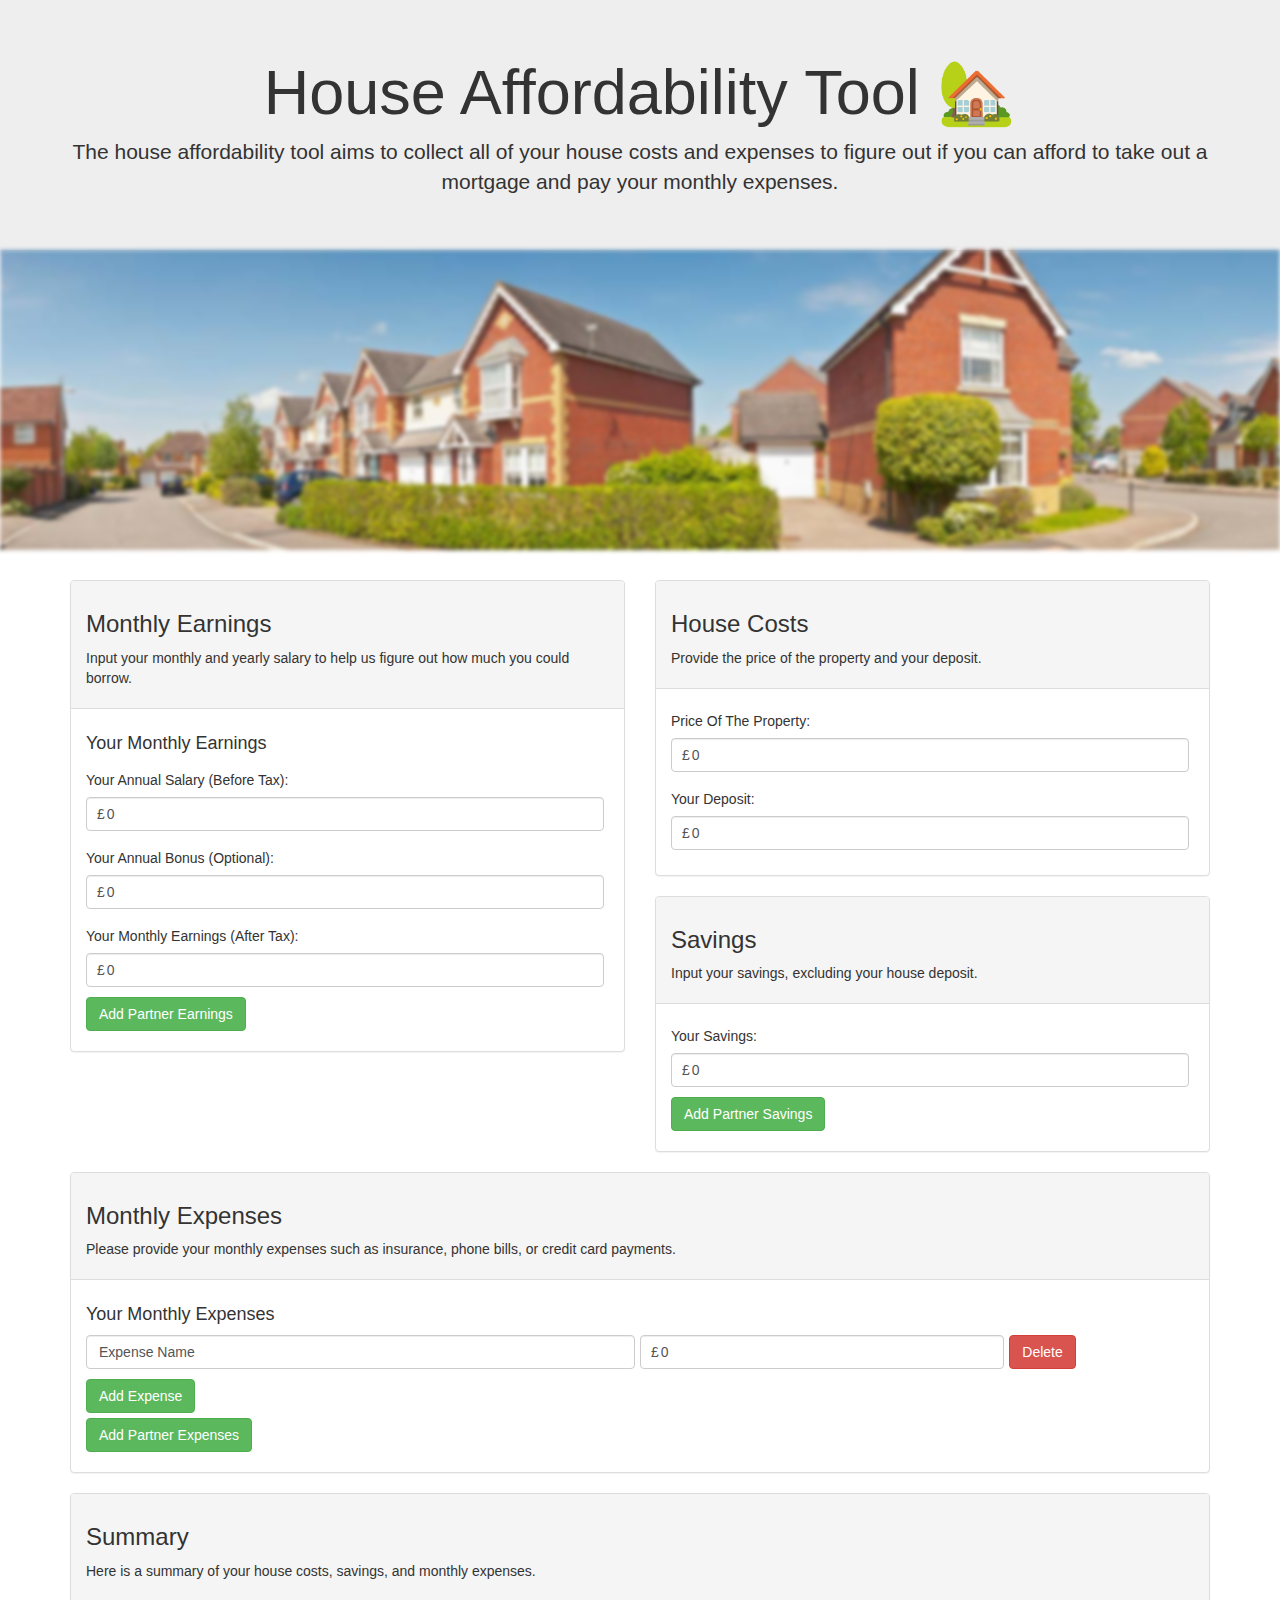
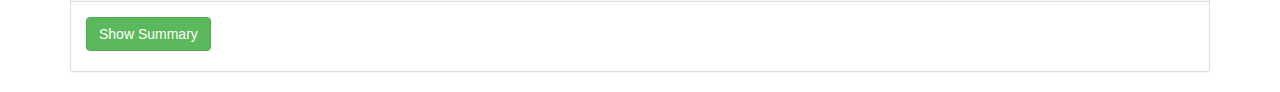
==== home.html @ d7b3c72b "first commit" ====
<!DOCTYPE html>
<html lang="en">

<head>
	<title>House Affordability Tool</title>
	<meta charset="utf-8">
	<meta name="viewport" content="width=device-width, initial-scale=1">
	<link rel="stylesheet" href="https://maxcdn.bootstrapcdn.com/bootstrap/3.4.1/css/bootstrap.min.css">
	<link rel="stylesheet" href="css/main.css">
	<script src="https://ajax.googleapis.com/ajax/libs/jquery/3.5.1/jquery.min.js"></script>
	<script src="https://maxcdn.bootstrapcdn.com/bootstrap/3.4.1/js/bootstrap.min.js"></script>
	<script src="js/main.js"></script>
</head>

<body>

	<div class="navigation-header">
		<div class="container text-center">
			<h1>House Affordability Tool 🏡</h1>
			<p>The house affordability tool aims to collect all of your house costs and expenses to figure out if you
				can afford to take out
				a mortgage and pay your monthly expenses.</p>
		</div>
	</div>

	<div class="container-fluid houses-background">

	</div>

	<div class="container">
		<div class="row">
			<div class="earnings-costs-savings-container">
				<div class="col-sm-6">
					<div class="panel panel-default">
						<div class="panel-heading">
							<h3>Monthly Earnings</h3>
							<p>Input your monthly and yearly salary to help us figure out how much you could borrow.</p>
						</div>
						<div class="panel-body">
							<div id="MonthlyEarningsId"></div>

							<div id="PartnerMonthlyEarningsId" style="display: none;">
								<br>
							</div>

							<button id="AddPartnerMonthlyEarningId" class="btn btn-success custom-button"
								onclick="AddPartnerMonthlyEarningsElement()">Add Partner Earnings</button>
							<button style="display: none;" id="RemovePartnerMonthlyEarningId"
								class="btn btn-danger custom-button"
								onclick="RemovePartnerMonthlyEarningsElement()">Remove
								Partner Earnings</button>
						</div>
					</div>
				</div>

				<div class="col-sm-6">
					<div class="panel panel-default">
						<div class="panel-heading">
							<h3>House Costs</h3>
							<p>Provide the price of the property and your deposit.</p>
						</div>
						<div class="panel-body">
							<div id="UpfrontCostsId"></div>
						</div>
					</div>
				</div>

				<div class="col-sm-6">
					<div class="panel panel-default">
						<div class="panel-heading">
							<h3>Savings</h3>
							<p>Input your savings, excluding your house deposit.</p>
						</div>
						<div class="panel-body">
							<div id="LifeSavingsId"></div>
							<div id="PartnerLifeSavingsId" style="display: none;"></div>

							<button id="AddPartnerSavingsButtonId" class="btn btn-success custom-button"
								onclick="AddPartnerSavings()">Add
								Partner Savings</button>
							<button id="RemovePartnerSavingsButtonId" style="display: none;"
								class="btn btn-danger custom-button" onclick="RemovePartnerSavings()">Remove Partner
								Savings</button>
						</div>
					</div>
				</div>
			</div>

			<div class="col-sm-12">
				<div class="panel panel-default">
					<div class="panel-heading">
						<h3>Monthly Expenses</h3>
						<p>Please provide your monthly expenses such as insurance, phone bills, or
							credit
							card payments.</p>
					</div>
					<div class="panel-body">
						<div id="MonthlyExpensesId"></div>

						<button class="btn btn-success custom-button"
							onclick="AddExpenseElement('MonthlyExpensesId')">Add Expense</button>

						<div style="display: none;" id="PartnerMonthlyExpensesId">
							<br>
							<div id="PartnerMonthlyExpensesContentId"></div>
							<div>
								<button class="btn btn-success custom-button"
									onclick="AddPartnerExpenseElement('PartnerMonthlyExpensesContentId')">Add
									Expense</button>
							</div>
						</div>

						<button id="AddPartnerMonthlyExpensesId" class="btn btn-success custom-button"
							onclick="AddPartnerMonthlyExpensesElement()">Add Partner Expenses</button>
						<button style="display: none;" id="RemovePartnerMonthlyExpensesId"
							class="btn btn-danger custom-button" onclick="RemovePartnerMonthlyExpensesElement()">Remove
							Partner Expenses</button>

					</div>
				</div>
			</div>

			<div class="col-sm-12">
				<div class="panel panel-default">
					<div class="panel-heading">
						<h3>Summary</h3>
						<p>Here is a summary of your house costs, savings, and monthly expenses.</p>
					</div>
					<div class="panel-body">
						<div class="section-container row" id="SummaryParentContainerId" style="display: none;">
							<div class="col-md-12">
								<h4 class="h4-custom">House Costs & Savings</h4>
							</div>

							<div class="col-md-6 summary-information-container">
								<p>This section should give you an idea of the costs that you will need to cover
									before purchasing your home. There are various upfront costs such as your
									house deposit, solicitor fees and moving fees.</p>
								<br>
								<h5 class="h5-custom">House Deposit</h5>
								<p>The house deposit is needed to pay towards the cost of the property. You will
									need to pay a deposit between 5% and 10% of the property value.</p>
								<table class="summary-table">
									<tr>
										<th>Price Of The Property</th>
										<td id="PropertyPriceCellId"></td>
									</tr>
									<tr>
										<th>Your Deposit</th>
										<td id="DepositCellId"></td>
									</tr>
								</table>

								<div id="HouseCostProgressBarId" class="information-container" style="display: none;">

									<div class="house-cost-progress-legend-main">
										<div class="house-cost-progress-legend-parent">
											<div class="house-cost-progress-legend" style="background-color: #d9534f;">
											</div>
											<span class="house-cost-progress-legend-text">Mortgage Needed</span>
										</div>

										<div class="house-cost-progress-legend-parent">
											<div class="house-cost-progress-legend" style="background-color: #5bc0de;">
											</div>
											<span class="house-cost-progress-legend-text">Your Deposit</span>
										</div>
									</div>

									<p id="HouseCostMortgageRequiredId"></p>

									<div class="progress">
										<div id="MortgageValueProgressBarId" class="progress-bar progress-bar-danger"
											role="progressbar" aria-valuenow="70" aria-valuemin="0" aria-valuemax="100"
											style="width:0%">
										</div>
										<div id="DepositValueProgressBarId" class="progress-bar progress-bar-info"
											role="progressbar" aria-valuenow="30" aria-valuemin="0" aria-valuemax="100"
											style="width:0%">
										</div>
									</div>
								</div>

								</br>
								<h5 class="h5-custom">Stamp Duty</h5>
								<p>Stamp duty is paid when you are buying a property or land that costs over a
									certain amount. Stamp duty is a tax that you pay for freehold or leasehold
									properties. First-time buyers can purchase a property costing up to
									£300,000 without having to pay stamp duty tax.</p>

								<div class="alert alert-info">
									<span>Please check the government website to get the most up to date
										information about stamp duty.</span>
								</div>
							</div>

							<div class="col-md-6 summary-information-container">
								<h5 class="h5-custom margin-top-none">Other Upfront Costs</h5>
								<p>This section shows a summary of your savings that will be needed for any
									other upfront costs besides the house deposit. Other house costs include
									money needed for solicitor or mortgage arrangement fees.</p>

								<table class="summary-table">
									<tr>
										<th>Valuation Fee</th>
										<td>£150 - £1,500</td>
									</tr>
									<tr>
										<th>Surveyor's Fee</th>
										<td>£400 - £1,500</td>
									</tr>
									<tr>
										<th>Solicitor Fees</th>
										<td>£800 - £1,500</td>
									</tr>
									<tr>
										<th>Electronic Transfer Fee</th>
										<td>£40 - £50</td>
									</tr>
									<tr>
										<th>Mortgage Booking Fee</th>
										<td>£99 - £150</td>
									</tr>
									<tr>
										<th>Mortgage Arrangement Fee</th>
										<td>£900 - £2,000</td>
									</tr>
									<tr>
										<th>Possible Total Cost</th>
										<td id="PossibleTotalCostCellId"></td>
									</tr>
								</table>
								<p>You will need to consider and save money for other fees before buying a
									property. The fees may vary a lot depending on the cost of the property.</p>

								<table class="summary-table">
									<tr>
										<th>Your Savings</th>
										<td id="CurrentSavingsCellId"></td>
									</tr>
									<tr id="CurrentPartnerSavingsRowId">
										<th>Your Partner's Savings</th>
										<td id="CurrentPartnerSavingsCellId"></td>
									</tr>
									<tr>
										<th>Savings After Upfront Costs</th>
										<td id="SavingsAfterCostsCellId"></td>
									</tr>
								</table>

								<div id="NotEnoughSavingsAlertId" class="alert alert-danger" style="display: none;">
									<span>You don't have enough savings for other upfront costs. Consider saving
										up more money before purchasing a home.</span>
								</div>
								<div id="SavingsReachedAlertId" class="alert alert-success" style="display: none;">
									<span>You have enough money to cover other upfront costs. However, it is
										advised that you have as much money as possible saved for any other
										unexpected costs.</span>
								</div>
							</div>

							<div class="col-md-12">
								<div class="section-break"></div>
							</div>

							<div class="col-md-12">
								<h4 class="h4-custom">Mortgage & Repayments</h4>
							</div>

							<div class="col-md-6 summary-information-container">
								<p>This section should give you an idea of how much you can expect to borrow.
									You will also be able to find out your monthly mortgage repayments.</p>
								<br>

								<h5 class="h5-custom">Your Monthly Earnings</h5>
								<p>Your earnings are used by the mortgage lenders to figure out how much
									you could borrow. The lenders will take into account your yearly salary and
									any guaranteed yearly bonus.</p>
								<table class="summary-table">
									<tr>
										<th>Your Annual Salary</th>
										<td id="AnnualSalaryCellId"></td>
									</tr>
									<tr>
										<th>Your Annual Bonus</th>
										<td id="AnnualBonusCellId"></td>
									</tr>
									<tr>
										<th>Your Monthly Earnings</th>
										<td id="MonthlyEarnignsCellId"></td>
									</tr>
								</table>
								<br>
								<div id="PartnersMonthlyEarningsContainerId">
									<h5 class="h5-custom">Your Partner's Monthly Earnings</h5>
									<p>Your partner's earnings are combined with your earnings if you
										are applying for a mortgage with a partner. The lenders will take your
										partner's salary and bonus and collate it with your salary and bonus to
										figure out how much you could borrow.</p>
									<table class="summary-table">
										<tr>
											<th>Partner's Annual Salary</th>
											<td id="PartnerAnnualSalaryCellId"></td>
										</tr>
										<tr>
											<th>Partner's Annual Bonus</th>
											<td id="PartnerAnnualBonusCellId"></td>
										</tr>
										<tr>
											<th>Partner's Monthly Earnings</th>
											<td id="PartnerMonthlyEarnignsCellId"></td>
										</tr>
									</table>
								</div>
							</div>

							<div class="col-md-6 summary-information-container">
								<h5 class="h5-custom margin-top-none">Possible Loan Amount</h5>
								<p>The table below gives you an indication of how much you could borrow based on
									your annual salary. Most mortgage lenders will lend you 4x or 4.5x of your
									annual salary.</p>
								<table class="summary-table">
									<tr>
										<td></td>
										<th>Salary</th>
										<th>With Deposit</th>
									</tr>
									<tr>
										<th>4x</th>
										<td id="PLACell4x"></td>
										<td id="PLAWDCell4x"></td>
									</tr>
									<tr>
										<th>4.5x</th>
										<td id="PLACell45x"></td>
										<td id="PLAWDCell45x"></td>
									</tr>
								</table>

								<br>
								<h5 class="h5-custom">Possible Loan Amount (With Annual Bonus)</h5>
								<p>The table below gives you an indication of how much you could borrow based on
									your annual salary and your guaranteed annual bonus. Most lenders will
									consider your bonus when applying for a mortgage.</p>
								<table class="summary-table">
									<tr>
										<td></td>
										<th>Salary With Bonus</th>
										<th>With Deposit</th>
									</tr>
									<tr>
										<th>4x</th>
										<td id="PLAWBCell4x"></td>
										<td id="PLAWBWDCell4x"></td>
									</tr>
									<tr>
										<th>4.5x</th>
										<td id="PLAWBCell45x"></td>
										<td id="PLAWBWDCell45x"></td>
									</tr>
								</table>

								<div id="LoanAmountInformationAlertId" class="alert alert-success">
									<span id="LoanAmountInformationSpanId"></span>
								</div>

								<div class="alert alert-info">
									<span>Please get an agreement in principle from your bank to get a more
										accurate indication of how much you could borrow.</span>
								</div>
							</div>

							<div class="col-md-12">
								<h5 class="h5-custom">Your Monthly Mortgage Repayments</h5>
							</div>

							<div class="col-md-8">
								<div class="slider-container">
									<h4>Mortgage</h4>
									<input class="slider-input" type="range" min="1" max="100" value="50"
										id="MortgageSliderInputId">
									<span class="slider-span" id="MortgageSliderSpanId">£0</span>
								</div>

								<div class="slider-container">
									<h4>Mortgage Term</h4>
									<input class="slider-input" type="range" min="1" max="35" value="25"
										id="MortgageTermSliderInputId">
									<span class="slider-span" id="MortgageTermSliderSpanId">25 Years</span>
								</div>

								<div class="slider-container">
									<h4>Mortgage Rate</h4>
									<input class="slider-input" type="range" min="0" max="10" value="3"
										id="MortgageRateSliderInputId">
									<span class="slider-span" id="MortgageRateSliderSpanId">3%</span>
								</div>

							</div>
							<div class="col-md-4">
								<div class="information-container">
									<h4>Your Monthly Repayments</h4>
									<span>You are paying off the mortgage and the interest.</span>
									<span class="information-container-repayment"
										id="MonthlyMortgagePaymentId">£0</span>
									<br>
									<h4>Interest Only Repayments</h4>
									<span>Interest-only repayments where you are only paying for
										interest.</span>
									<span class="information-container-repayment"
										id="MonthlyInterestOnlyPaymentId">£0</span>
								</div>
							</div>

							<div class="col-md-12">
								<div class="section-break"></div>
							</div>

							<div class="col-md-12">
								<h4 class="h4-custom">Monthly Expenses</h4>
							</div>

							<div class="col-md-6">
								<p>This section will show you a summary of your monthly expenses and will give
									you an indication of how much money you will have at the end of the month.
								</p>
								<br>
								<h5 class="h5-custom">Your Monthly Expenses</h5>
								<p>The table below shows your total monthly expenses and how much of your salary
									you will have left after the expenses are paid for.</p>
								<table class="summary-table">
									<tr>
										<th>Monthly Salary</th>
										<th>Expenses</th>
										<th>Salary After Expenses</th>
									</tr>
									<tr>
										<td id="YourTotalSalaryExpenseCellID"></td>
										<td id="YourTotalMonthlyExpensesCellId"></td>
										<td id="YourTotalSalaryAfterExpenseCellId"></td>
									</tr>
								</table>

								<br>
								<div id="PartnersMonthlyExpensesContainerId">
									<h5 class="h5-custom">Your Partner's Monthly Expenses</h5>
									<p>The table below shows your partner's total monthly expenses and how much
										of
										their salary they will have left after expenses have been paid.</p>
									<table class="summary-table">
										<tr>
											<th>Monthly Salary</th>
											<th>Expenses</th>
											<th>Salary After Expenses</th>
										</tr>
										<tr>
											<td id="PartnersTotalSalaryExpenseCellID"></td>
											<td id="PartnersTotalMonthlyExpensesCellId"></td>
											<td id="PartnersTotalSalaryAfterExpenseCellId"></td>
										</tr>
									</table>
								</div>

								<br>
								<div id="CombinedMonthlyExpensesContainerId">
									<h5 class="h5-custom">Combined Monthly Expenses</h5>
									<p>The table below shows the combined monthly expenses.</p>
									<table class="summary-table">
										<tr>
											<th>Monthly Salary</th>
											<th>Expenses</th>
											<th>Salary After Expenses</th>
										</tr>
										<tr>
											<td id="CombinedTotalSalaryExpenseCellID"></td>
											<td id="CombinedTotalMonthlyExpensesCellId"></td>
											<td id="CombinedTotalSalaryAfterExpenseCellId"></td>
										</tr>
									</table>
								</div>
							</div>

							<div class="col-md-6">
								<h5 class="h5-custom margin-top-none">Potential Monthly Expenses</h5>
								<p>When buying a home you will need to take into account other monthly expenses
									that you will end up paying. These expenses will include house insurance,
									electricity bills, etc.</p>

								<table class="summary-table">
									<tr>
										<th>Gas & Electricity Bill</th>
										<td>£100</td>
									</tr>
									<tr>
										<th>Water Bill</th>
										<td>£35</td>
									</tr>
									<tr>
										<th>Broadband Bill</th>
										<td>£25 - £30</td>
									</tr>
									<tr>
										<th>Home Insurance</th>
										<td>£10 - £30</td>
									</tr>
									<tr>
										<th>Possible Total Cost</th>
										<td id="PossibleTotalMonthlyCostCellId"></td>
									</tr>
								</table>

								<br>
								<h5 class="h5-custom margin-top-none">Monthly Salary After Expenses</h5>
								<p>It is important that you know how much money you will have left every month
									after paying for the significant expenses.</p>
								<table class="summary-table">
									<tr>
										<th>Salary After Expenses</th>
										<td id="SalaryAfterExpensesId"></td>
									</tr>
									<tr>
										<th>Salary After Expenses and Mortgage</th>
										<td id="SalaryAfterExpensesAndMortgageId"></td>
									</tr>
									<tr>
										<th>Salary After Expenses, Mortgage and Potential Expenses</th>
										<td id="SalaryAfterExpensesAndPotentialExpenses"></td>
									</tr>
								</table>

								<div id="CannotAffordMonthlyExpensesId" class="alert alert-danger"
									style="display: none;">
									<span>It looks like you might not be able to cover all of your monthly
										expenses after purchasing your property. It is recommended that you pay
										off any outstaning loans or reduce your monthly expenses.</span>
								</div>

								<div id="CanAffordMonthlyExpensesId" class="alert alert-success" style="display: none;">
									<span>It looks like you should be able to cover all monthly expenses after
										purchasing your property.</span>
								</div>
							</div>
						</div>

						<button id="ShowSummaryButtonId" class="btn btn-success custom-button"
							onclick="ShowSummary()">Show Summary</button>
					</div>
				</div>
			</div>
		</div>
	</div>

</body>

</html>

<script>

	// Your monthly earnings
	AddFancyDescription("YourMonthlyEarningsId", "MonthlyEarningsId", "Your Monthly Earnings");
	AddMonthlyEarningsElement("SalaryContainerId", "SalaryInputId", "MonthlyEarningsId", "Your Annual Salary (Before Tax):");
	AddMonthlyEarningsElement("SalaryBonusContainerId", "SalaryBonusInputId", "MonthlyEarningsId", "Your Annual Bonus (Optional):");
	AddMonthlyEarningsElement("MonthlyEarningsContainerId", "MonthlyEarningsInputId", "MonthlyEarningsId", "Your Monthly Earnings (After Tax):");

	// Partner monthly earnings
	AddFancyDescription("YourPartnerMonthlyEarningsId", "PartnerMonthlyEarningsId", "Your Partner's Monthly Earnings");
	AddMonthlyEarningsElement("PartnerSalaryContainerId", "PartnerSalaryInputId", "PartnerMonthlyEarningsId", "Your Partner's Annual Salary (Before Tax):");
	AddMonthlyEarningsElement("PartnerSalaryBonusContainerId", "PartnerSalaryBonusInputId", "PartnerMonthlyEarningsId", "Your Partner's Annual Bonus (Optional):");
	AddMonthlyEarningsElement("PartnerMonthlyEarningsContainerId", "PartnerMonthlyEarningsInputId", "PartnerMonthlyEarningsId", "Your Partner's Monthly Earnings (After Tax):");

	// Monthly expenses
	AddFancyDescription("YourMonthlyExpensesDescId", "MonthlyExpensesId", "Your Monthly Expenses");
	AddExpenseElement("MonthlyExpensesId");

	// Partner expenses
	AddFancyDescription("YourPartnerMonthlyExpensesDescId", "PartnerMonthlyExpensesContentId", "Your Partner's Monthly Expenses");
	AddPartnerExpenseElement("PartnerMonthlyExpensesContentId");

	// House costs
	AddMonthlyEarningsElement("HousePriceContainerId", "HousePriceInputId", "UpfrontCostsId", "Price Of The Property:");
	AddMonthlyEarningsElement("HouseDepositContainerId", "HouseDepositInputId", "UpfrontCostsId", "Your Deposit:");

	// Your savings
	AddMonthlyEarningsElement("SavingsContainerId", "SavingsInputId", "LifeSavingsId", "Your Savings:");
	AddMonthlyEarningsElement("PartnerSavingsContainerId", "PartnerSavingsInputId", "PartnerLifeSavingsId", "Your Partner's Savings:");

</script>
---- css/main.css ----
.houses-background{
	background-image: url("../images/HousesBackground.jpg");
	height: 300px;
	margin-bottom: 30px;
	filter: blur(2px);
	background-position: center;
}

.monthly-expense-input {
	margin-bottom: 5px;
	padding-right: 5px;
	padding-left: 0px;
}

.information-container{
	border: 1px solid #ddd;
	border-radius: 2px;
	padding: 10px;
	margin-top: 10px;
	margin-bottom: 10px;
}

.information-container-repayment{
	color: #474747;
	font-size: 24px;
	display: block;
}

.information-span{
	margin-left: 5px;
}

.custom-button{
	margin-bottom: 5px;
	display: block;
}

/* Summary table */
.summary-table {
	font-family: arial, sans-serif;
	border-collapse: collapse;
	width: 100%;
	margin-bottom: 10px;
	table-layout: fixed;
}

.summary-table td,
.summary-table th {
	border: 1px solid #dddddd;
	text-align: left;
	padding: 8px;
}
.summary-table .cell-text-right-adjust {
	text-align: end;
}

.summary-table tr:nth-child(even) {
	background-color: rgba(0,0,0,.05);
}

.summary-information-container {
	padding-bottom: 15px;
}

.house-cost-progress-legend-parent {
	height: 20px;
	margin-bottom: 5px;
	display: table;
}

.house-cost-progress-legend {
	border-radius: 4px;
	background-color: #f5f5f5;
	width: 20px;
	height: 20px;
	box-shadow: inset 0 1px 2px rgb(0 0 0 / 10%);
	display: table-cell;
}

.house-cost-progress-legend-text{
	vertical-align: middle;
	display: table-cell;
	padding-left: 10px;
}

.house-cost-progress-legend-main{
	display: block;
	margin-bottom: 15px;
}

/* Slider */
.slider-container{
	margin-bottom: 10px;
}

.slider-span{
	display: block;
	text-align: center;
}

.slider-input{
	display: block;
}

.slider-input::-webkit-slider-thumb {
	cursor: pointer;
	width: 25px;
	height: 25px;
}

/* Navigation header */
.navigation-header {
	padding-top: 38px;
	padding-bottom: 38px;
	background-color: #eee;
	color: inherit;
	box-shadow: 0 3px 5px 0 rgba(0,0,0,.2);
}

.navigation-header h1{
	font-size: 63px;
}

.navigation-header p{
	font-size: 21px;
	margin-bottom: 15px;
	font-weight: 200;
}

/* Tooltip */
.tooltip-icon{
	border: 1px solid black;
	display: inline-block;
	border-radius: 50%;
	height: 20px;
	width: 20px;
	text-align: center;
}

.tooltip {
	position: relative;
	display: inline-block;
	border-bottom: 1px dotted black;
}

.tooltip .tooltiptext {
	visibility: hidden;
	width: 120px;
	background-color: black;
	color: #fff;
	text-align: center;
	border-radius: 6px;
	padding: 5px 0;
	position: absolute;
	z-index: 1;
	bottom: 150%;
	left: 50%;
	margin-left: -60px;
}

.tooltip .tooltiptext::after {
	content: "";
	position: absolute;
	top: 100%;
	left: 50%;
	margin-left: -5px;
	border-width: 5px;
	border-style: solid;
	border-color: black transparent transparent transparent;
}

.tooltip:hover .tooltiptext {
	visibility: visible;
}

.section-break{
	border-bottom: 1px solid #757575;
	margin-top: 5px;
	margin-bottom: 15px;
}

/* Currency Container */
.currency-parent-container{
	display: table;
	padding: 5px;
	padding-left: 10px;
}

.main-currency-parent-container{
	padding-right: 5px;
	padding-left: 0px;
	width: 100%;
	display: inline-block;
}

.currency-container{
	display: table-cell;
	width: 0;
}

.currency-input {
	border: none;
	outline: 0;
	display: table-cell;
	width: 100%;
}

/* Custom Headings */
.h4-custom {
	font-weight: bold;
	font-size: 18px;
	color: #2e2e2e;
}

.h5-custom{
	font-weight: bold;
	font-size: 16px;
	color: #2e2e2e;
}

.margin-top-none {
	margin-top: 0px;
}

/* Override bootstrap */
.alert{
	margin-bottom: 10px;
}
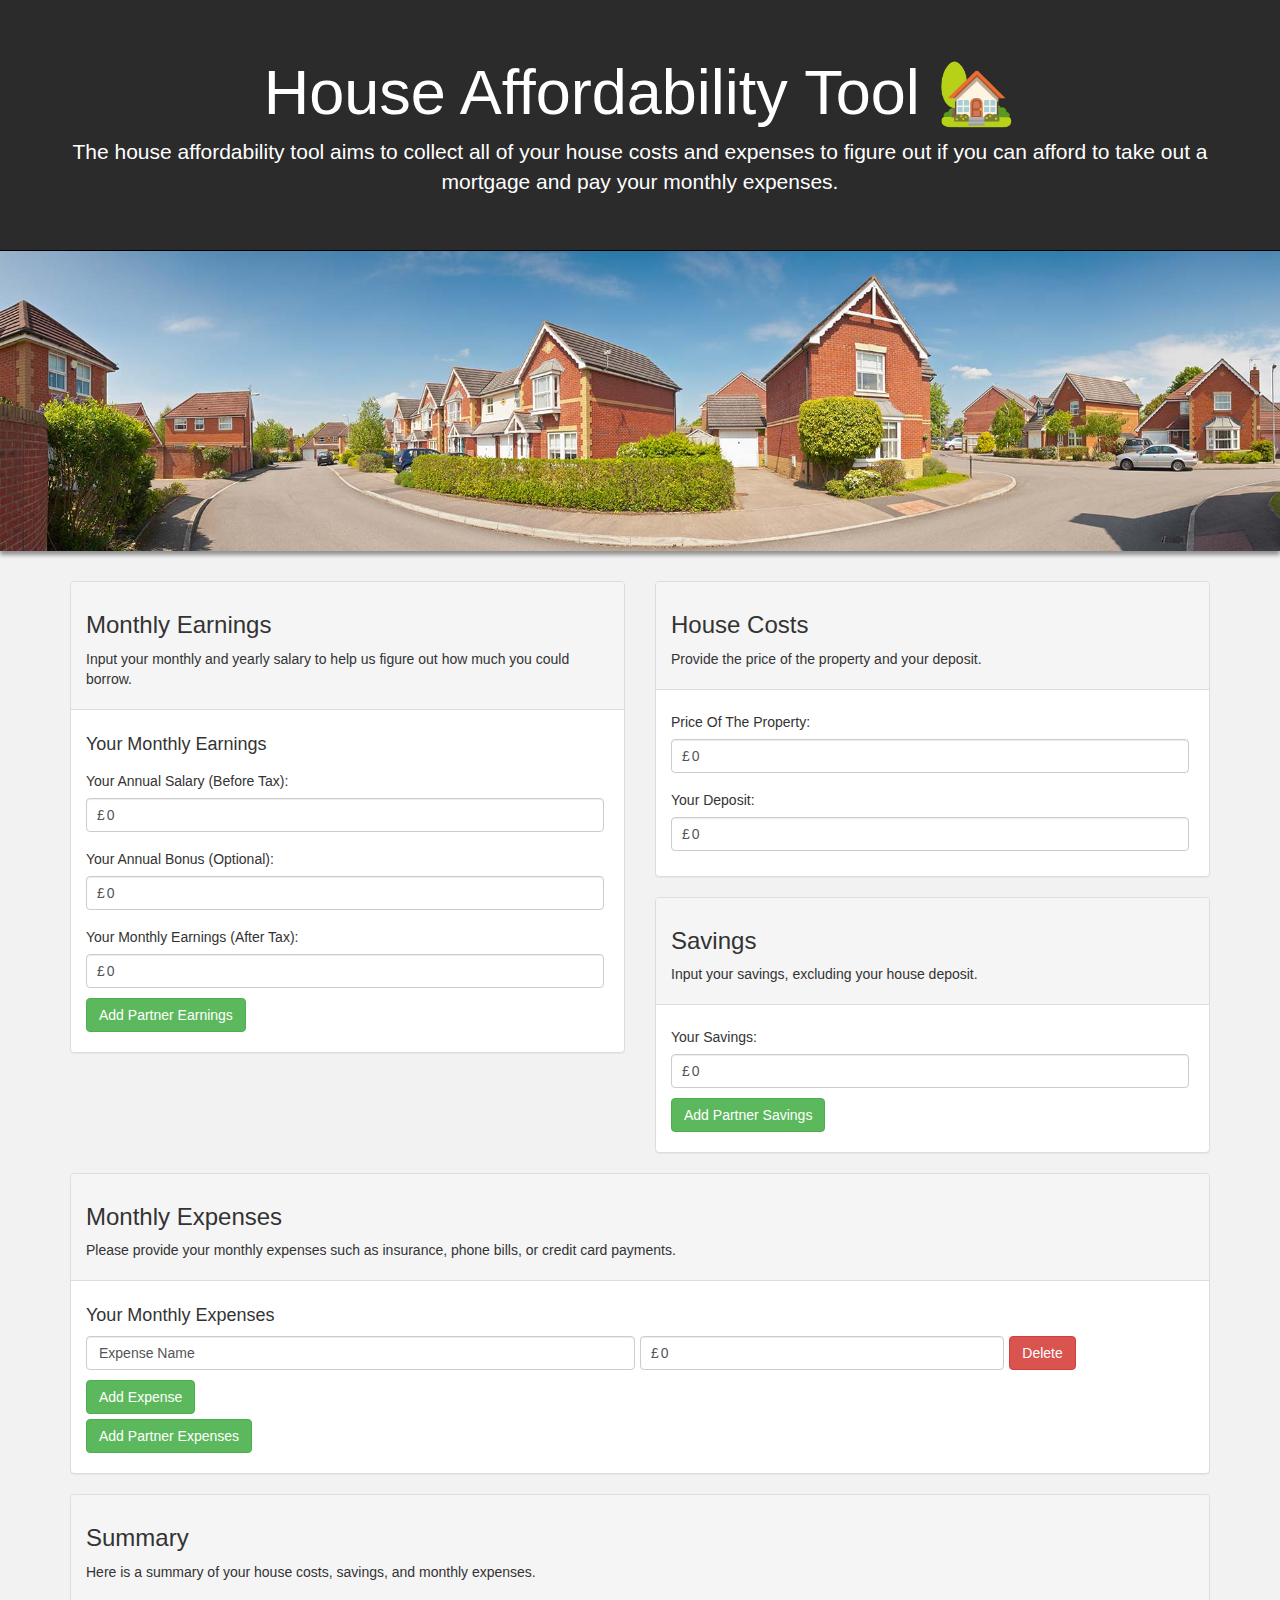
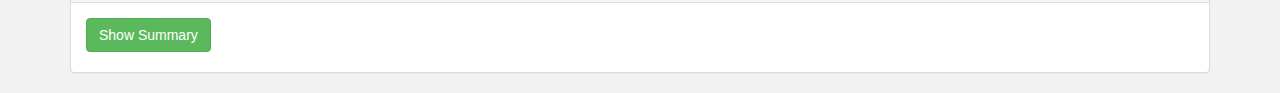
==== commit 0d1bffb1: "Cosmetic improvements" ====
--- a/home.html
+++ b/home.html
@@ -127,7 +127,14 @@
 						<p>Here is a summary of your house costs, savings, and monthly expenses.</p>
 					</div>
 					<div class="panel-body">
+						<button id="RecalculateButtonId" class="btn btn-success custom-button" onclick="ShowSummary()"
+							style="display: none;">Recalculate Summary</button>
+
 						<div class="section-container row" id="SummaryParentContainerId" style="display: none;">
+							<div class="col-md-12">
+								<div class="section-break"></div>
+							</div>
+
 							<div class="col-md-12">
 								<h4 class="h4-custom">House Costs & Savings</h4>
 							</div>
@@ -189,8 +196,10 @@
 									£300,000 without having to pay stamp duty tax.</p>
 
 								<div class="alert alert-info">
-									<span>Please check the government website to get the most up to date
-										information about stamp duty.</span>
+									<span>Please check the government website to get the most up to date information
+										about stamp duty.</span>
+									<span>More information about stamp duty can be found here <a target="_blank"
+											href="https://www.gov.uk/stamp-duty-land-tax">https://www.gov.uk/stamp-duty-land-tax</a></span>
 								</div>
 							</div>
 
@@ -269,7 +278,9 @@
 
 							<div class="col-md-6 summary-information-container">
 								<p>This section should give you an idea of how much you can expect to borrow.
-									You will also be able to find out your monthly mortgage repayments.</p>
+									You will also be able to find out your monthly mortgage repayments. The amount that
+									you can borrow can vary and it might be difficult to get a mortgage if you have
+									adverse credit (Poor credit history).</p>
 								<br>
 
 								<h5 class="h5-custom">Your Monthly Earnings</h5>
@@ -372,8 +383,11 @@
 
 							<div class="col-md-12">
 								<h5 class="h5-custom">Your Monthly Mortgage Repayments</h5>
-							</div>
-
+								<p>Your monthly mortgage repayments can be seen below. The repayments are calculated
+									based on the property price and the deposit that you have provided. Please feel free
+									to change the mortgage term and the mortgage rate.</p>
+							</div>
+							<br>
 							<div class="col-md-8">
 								<div class="slider-container">
 									<h4>Mortgage</h4>
@@ -540,6 +554,10 @@
 										purchasing your property.</span>
 								</div>
 							</div>
+
+							<div class="col-md-12">
+								<div class="section-break"></div>
+							</div>
 						</div>
 
 						<button id="ShowSummaryButtonId" class="btn btn-success custom-button"
--- a/css/main.css
+++ b/css/main.css
@@ -1,9 +1,14 @@
+body{
+	background-color: #f2f2f2;
+}
+
 .houses-background{
 	background-image: url("../images/HousesBackground.jpg");
 	height: 300px;
 	margin-bottom: 30px;
-	filter: blur(2px);
 	background-position: center;
+	background-size: cover;
+	box-shadow: 0px 4px 4px 0px rgba(0,0,0,0.4);	
 }
 
 .monthly-expense-input {
@@ -16,7 +21,6 @@
 	border: 1px solid #ddd;
 	border-radius: 2px;
 	padding: 10px;
-	margin-top: 10px;
 	margin-bottom: 10px;
 }
 
@@ -112,9 +116,9 @@
 .navigation-header {
 	padding-top: 38px;
 	padding-bottom: 38px;
-	background-color: #eee;
-	color: inherit;
-	box-shadow: 0 3px 5px 0 rgba(0,0,0,.2);
+	background-color: #2b2b2b;
+	color: white;
+	border-bottom: 1px solid black;
 }
 
 .navigation-header h1{
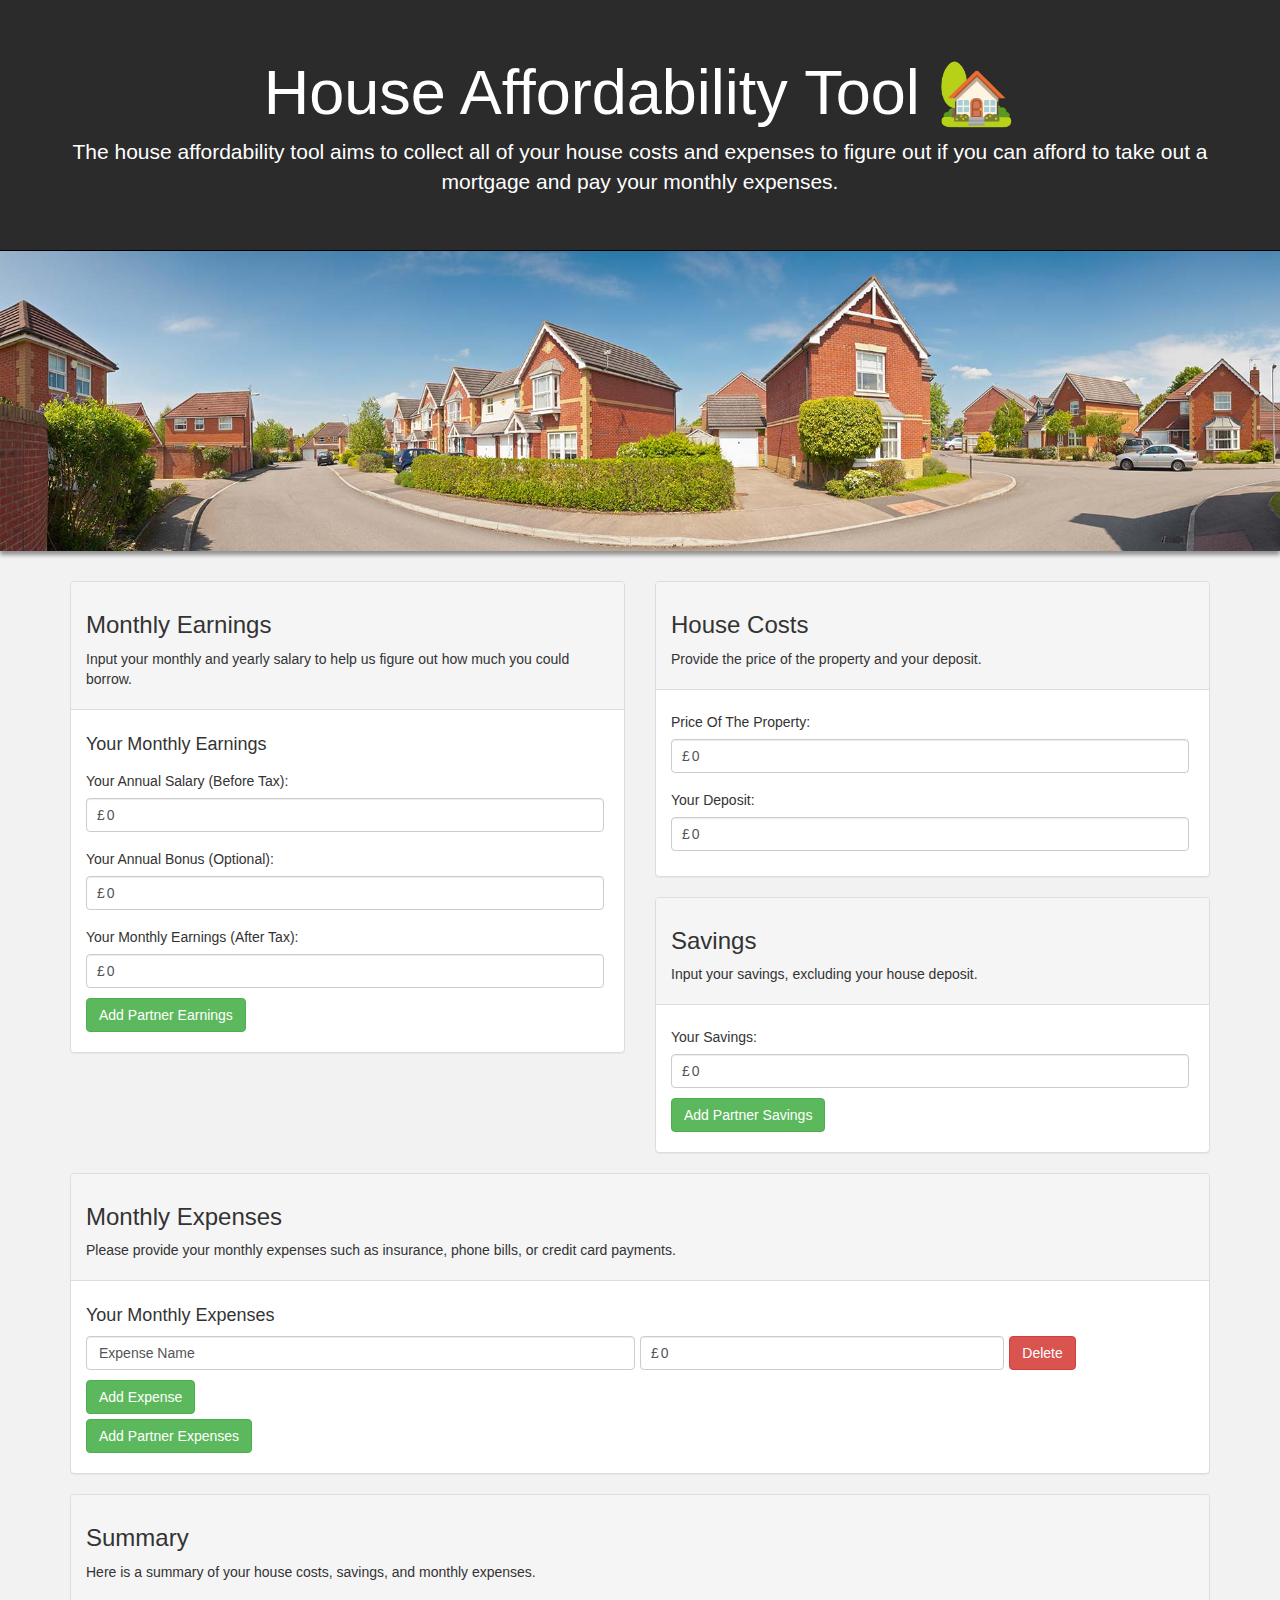
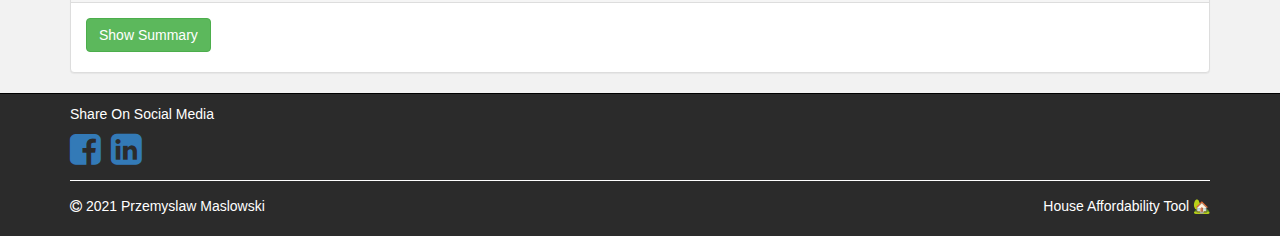
==== commit 3b69cc86: "Added footer and fixed css formatting" ====
--- a/home.html
+++ b/home.html
@@ -5,15 +5,16 @@
 	<title>House Affordability Tool</title>
 	<meta charset="utf-8">
 	<meta name="viewport" content="width=device-width, initial-scale=1">
+	<link rel="stylesheet" href="https://cdnjs.cloudflare.com/ajax/libs/font-awesome/4.7.0/css/font-awesome.min.css">
 	<link rel="stylesheet" href="https://maxcdn.bootstrapcdn.com/bootstrap/3.4.1/css/bootstrap.min.css">
 	<link rel="stylesheet" href="css/main.css">
+	<link rel="icon" href="images/HouseIcon.svg">
 	<script src="https://ajax.googleapis.com/ajax/libs/jquery/3.5.1/jquery.min.js"></script>
 	<script src="https://maxcdn.bootstrapcdn.com/bootstrap/3.4.1/js/bootstrap.min.js"></script>
 	<script src="js/main.js"></script>
 </head>
 
 <body>
-
 	<div class="navigation-header">
 		<div class="container text-center">
 			<h1>House Affordability Tool 🏡</h1>
@@ -196,6 +197,7 @@
 									£300,000 without having to pay stamp duty tax.</p>
 
 								<div class="alert alert-info">
+									<i class="fa fa-info-circle"></i>
 									<span>Please check the government website to get the most up to date information
 										about stamp duty.</span>
 									<span>More information about stamp duty can be found here <a target="_blank"
@@ -258,10 +260,12 @@
 								</table>
 
 								<div id="NotEnoughSavingsAlertId" class="alert alert-danger" style="display: none;">
+									<i class="fa fa-exclamation-circle"></i>
 									<span>You don't have enough savings for other upfront costs. Consider saving
 										up more money before purchasing a home.</span>
 								</div>
 								<div id="SavingsReachedAlertId" class="alert alert-success" style="display: none;">
+									<i class="fa fa-check-circle"></i>
 									<span>You have enough money to cover other upfront costs. However, it is
 										advised that you have as much money as possible saved for any other
 										unexpected costs.</span>
@@ -372,10 +376,12 @@
 								</table>
 
 								<div id="LoanAmountInformationAlertId" class="alert alert-success">
+									<i class="fa fa-check-circle"></i>
 									<span id="LoanAmountInformationSpanId"></span>
 								</div>
 
 								<div class="alert alert-info">
+									<i class="fa fa-info-circle"></i>
 									<span>Please get an agreement in principle from your bank to get a more
 										accurate indication of how much you could borrow.</span>
 								</div>
@@ -544,12 +550,14 @@
 
 								<div id="CannotAffordMonthlyExpensesId" class="alert alert-danger"
 									style="display: none;">
+									<i class="fa fa-exclamation-circle"></i>
 									<span>It looks like you might not be able to cover all of your monthly
 										expenses after purchasing your property. It is recommended that you pay
 										off any outstaning loans or reduce your monthly expenses.</span>
 								</div>
 
 								<div id="CanAffordMonthlyExpensesId" class="alert alert-success" style="display: none;">
+									<i class="fa fa-check-circle"></i>
 									<span>It looks like you should be able to cover all monthly expenses after
 										purchasing your property.</span>
 								</div>
@@ -568,6 +576,43 @@
 		</div>
 	</div>
 
+	<button class="top-of-page-button" onclick="GoToTopOfThePage()" id="GoToTopOfThePageId">
+		<i class="fa fa-arrow-up arrow-up-custom"></i>
+	</button>
+
+	<footer class="footer">
+		<div class="container">
+			<div class="row">
+				<div class="col-sm-12">
+
+					<div class="footer-social-media-parent-container">
+						<span>Share On Social Media</span>
+
+						<div class="footer-social-media-icons">
+							<a href="https://www.facebook.com/sharer/sharer.php?kid_directed_site=0&sdk=joey&u=https%3A%2F%2Fprzemekmas.github.io%2FHouseAffordabilityTool%2Fhome.html&display=popup&ref=plugin&src=share_button" target="_blank">
+								<i class="fa fa-facebook-square"></i>
+							</a>
+	
+							<a href="https://www.linkedin.com/shareArticle?mini=true&url=https://przemekmas.github.io/HouseAffordabilityTool/home.html&title=House Affordability Tool" target="_blank">
+								<i class="fa fa-linkedin-square"></i>
+							</a>
+						</div>
+					</div>
+				</div>
+
+				<div class="col-sm-12">
+					<div class="footer-section-break"></div>
+				</div>
+				<div class="col-md-6 footer-left-container">
+					<i class="fa fa-copyright"></i>
+					<p class="footer-paragraph">2021 Przemyslaw Maslowski</p>
+				</div>
+				<div class="col-md-6 footer-right-container">
+					<p>House Affordability Tool 🏡</p>
+				</div>
+			</div>
+		</div>
+	</footer>
 </body>
 
 </html>
@@ -602,4 +647,6 @@
 	AddMonthlyEarningsElement("SavingsContainerId", "SavingsInputId", "LifeSavingsId", "Your Savings:");
 	AddMonthlyEarningsElement("PartnerSavingsContainerId", "PartnerSavingsInputId", "PartnerLifeSavingsId", "Your Partner's Savings:");
 
+	window.onscroll = function () { ShowScrollFunction() };
+
 </script>--- a/css/main.css
+++ b/css/main.css
@@ -1,14 +1,75 @@
-body{
+body {
 	background-color: #f2f2f2;
 }
 
-.houses-background{
+.footer-social-media-parent-container {
+	text-align: left;
+}
+
+.footer-social-media-icons {
+	font-size: 36px;
+}
+
+.footer-section-break {
+	border-bottom: 1px solid white;
+	margin-top: 5px;
+	margin-bottom: 15px;
+}
+
+.footer-paragraph {
+	display: inline-block;
+}
+
+.footer-left-container {
+	text-align: left;
+}
+
+.footer-right-container {
+	text-align: end;
+}
+
+.footer {
+	width: 100%;
+	background-color: #2b2b2b;
+	color: white;
+	text-align: center;
+	padding: 10px;
+	border-top: 1px solid black;
+}
+
+.arrow-up-custom {
+	color: white;
+	font-size: 26px;
+}
+
+.top-of-page-button {
+	display: none;
+	position: fixed;
+	right: 30px;
+	bottom: 30px;
+	z-index: 99;
+	border-radius: 50%;
+	border: 1px solid white;
+	width: 48px;
+	height: 48px;
+	box-shadow: 0 1px 1px rgb(0 0 0 / 5%);
+	background-color: #2b2b2b;
+	justify-content: space-around;
+	align-items: center;
+}
+
+.top-of-page-button:hover {
+	background-color: gray;
+	color: white;
+}
+
+.houses-background {
 	background-image: url("../images/HousesBackground.jpg");
 	height: 300px;
 	margin-bottom: 30px;
 	background-position: center;
 	background-size: cover;
-	box-shadow: 0px 4px 4px 0px rgba(0,0,0,0.4);	
+	box-shadow: 0px 4px 4px 0px rgba(0, 0, 0, 0.4);
 }
 
 .monthly-expense-input {
@@ -17,29 +78,30 @@
 	padding-left: 0px;
 }
 
-.information-container{
+.information-container {
 	border: 1px solid #ddd;
 	border-radius: 2px;
 	padding: 10px;
 	margin-bottom: 10px;
 }
 
-.information-container-repayment{
+.information-container-repayment {
 	color: #474747;
 	font-size: 24px;
 	display: block;
 }
 
-.information-span{
+.information-span {
 	margin-left: 5px;
 }
 
-.custom-button{
+.custom-button {
 	margin-bottom: 5px;
 	display: block;
 }
 
 /* Summary table */
+
 .summary-table {
 	font-family: arial, sans-serif;
 	border-collapse: collapse;
@@ -48,18 +110,18 @@
 	table-layout: fixed;
 }
 
-.summary-table td,
-.summary-table th {
+.summary-table td, .summary-table th {
 	border: 1px solid #dddddd;
 	text-align: left;
 	padding: 8px;
 }
+
 .summary-table .cell-text-right-adjust {
 	text-align: end;
 }
 
 .summary-table tr:nth-child(even) {
-	background-color: rgba(0,0,0,.05);
+	background-color: rgba(0, 0, 0, .05);
 }
 
 .summary-information-container {
@@ -81,28 +143,29 @@
 	display: table-cell;
 }
 
-.house-cost-progress-legend-text{
+.house-cost-progress-legend-text {
 	vertical-align: middle;
 	display: table-cell;
 	padding-left: 10px;
 }
 
-.house-cost-progress-legend-main{
+.house-cost-progress-legend-main {
 	display: block;
 	margin-bottom: 15px;
 }
 
 /* Slider */
-.slider-container{
+
+.slider-container {
 	margin-bottom: 10px;
 }
 
-.slider-span{
+.slider-span {
 	display: block;
 	text-align: center;
 }
 
-.slider-input{
+.slider-input {
 	display: block;
 }
 
@@ -113,6 +176,7 @@
 }
 
 /* Navigation header */
+
 .navigation-header {
 	padding-top: 38px;
 	padding-bottom: 38px;
@@ -121,18 +185,19 @@
 	border-bottom: 1px solid black;
 }
 
-.navigation-header h1{
+.navigation-header h1 {
 	font-size: 63px;
 }
 
-.navigation-header p{
+.navigation-header p {
 	font-size: 21px;
 	margin-bottom: 15px;
 	font-weight: 200;
 }
 
 /* Tooltip */
-.tooltip-icon{
+
+.tooltip-icon {
 	border: 1px solid black;
 	display: inline-block;
 	border-radius: 50%;
@@ -177,27 +242,28 @@
 	visibility: visible;
 }
 
-.section-break{
+.section-break {
 	border-bottom: 1px solid #757575;
 	margin-top: 5px;
 	margin-bottom: 15px;
 }
 
 /* Currency Container */
-.currency-parent-container{
+
+.currency-parent-container {
 	display: table;
 	padding: 5px;
 	padding-left: 10px;
 }
 
-.main-currency-parent-container{
+.main-currency-parent-container {
 	padding-right: 5px;
 	padding-left: 0px;
 	width: 100%;
 	display: inline-block;
 }
 
-.currency-container{
+.currency-container {
 	display: table-cell;
 	width: 0;
 }
@@ -210,13 +276,14 @@
 }
 
 /* Custom Headings */
+
 .h4-custom {
 	font-weight: bold;
 	font-size: 18px;
 	color: #2e2e2e;
 }
 
-.h5-custom{
+.h5-custom {
 	font-weight: bold;
 	font-size: 16px;
 	color: #2e2e2e;
@@ -227,6 +294,16 @@
 }
 
 /* Override bootstrap */
-.alert{
+
+.alert {
 	margin-bottom: 10px;
+}
+
+@media only screen and (max-width: 996px) {
+	.footer-left-container {
+		text-align: center;
+	}
+	.footer-right-container {
+		text-align: center;
+	}
 }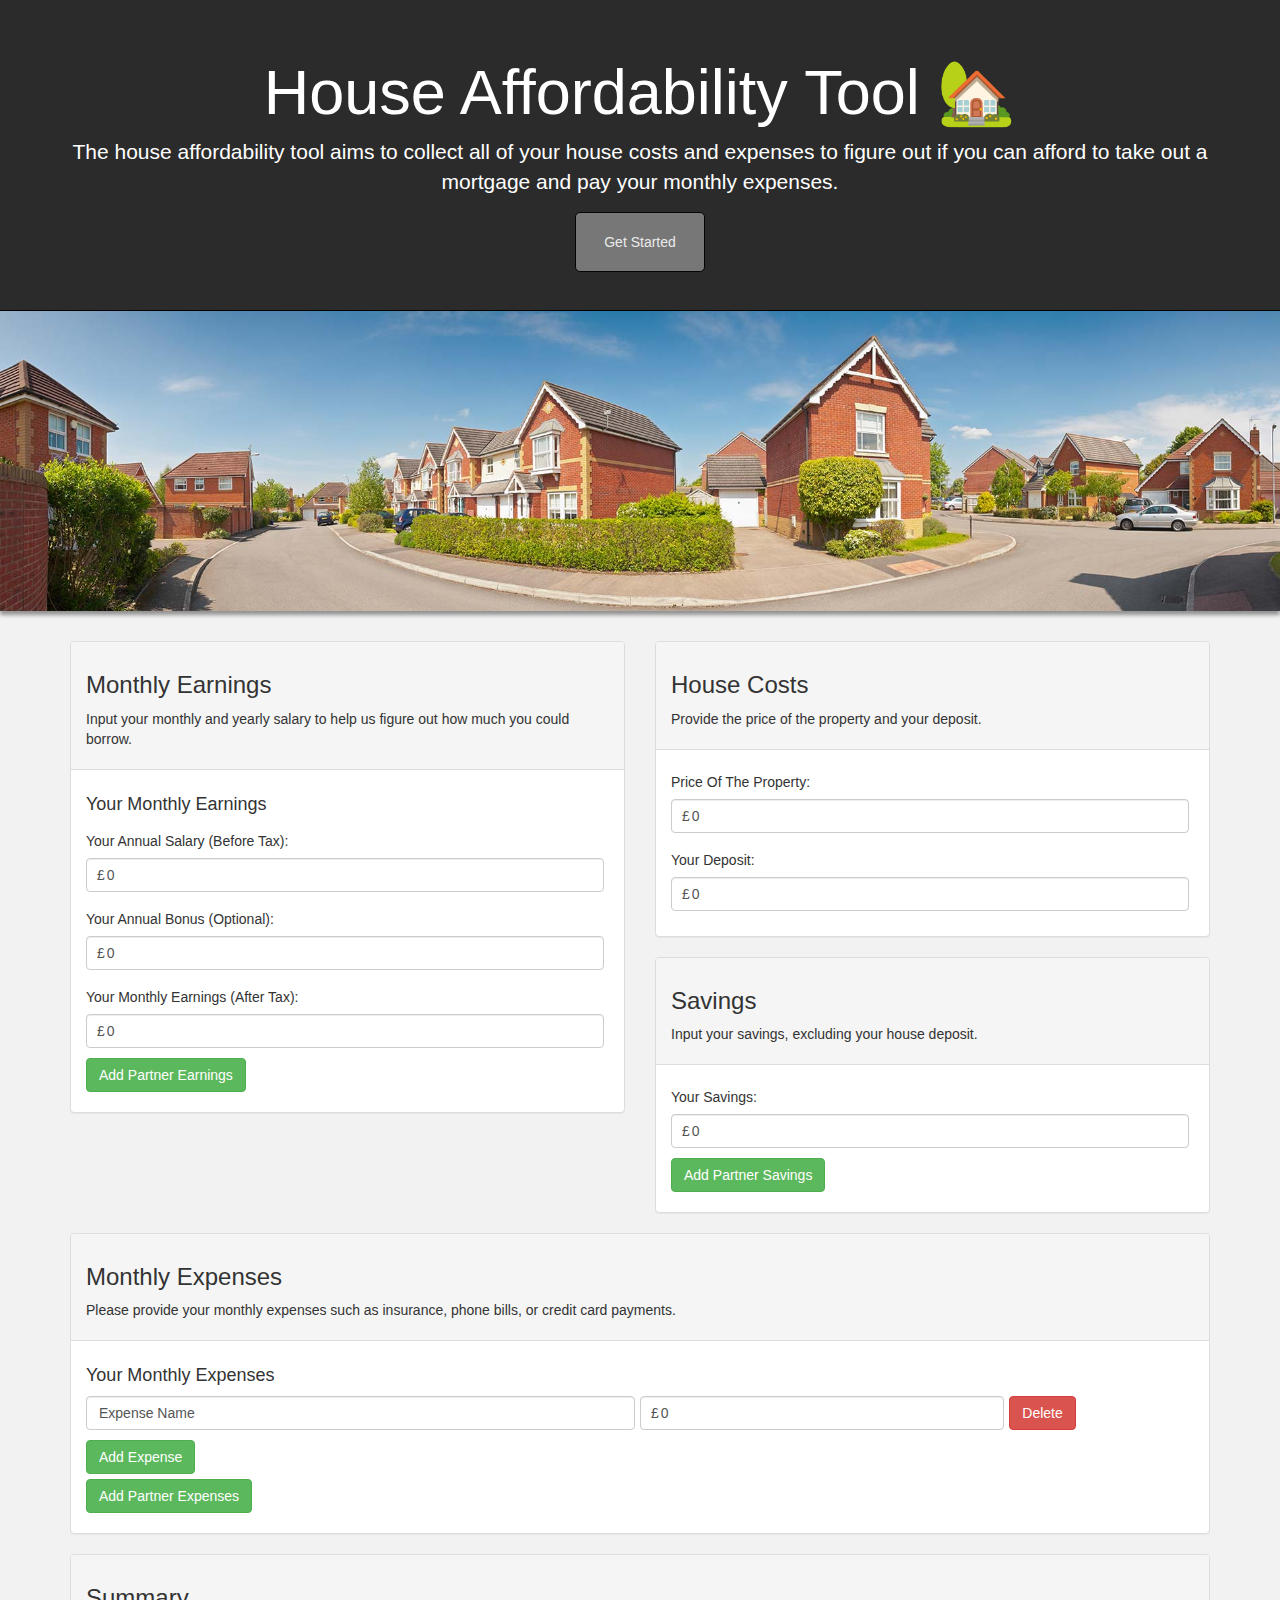
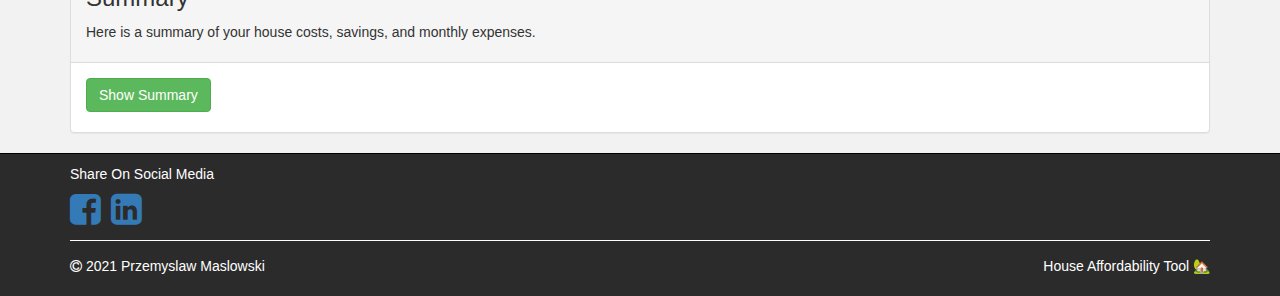
==== commit cca9ecf2: "Add "Get started" button" ====
--- a/home.html
+++ b/home.html
@@ -21,11 +21,13 @@
 			<p>The house affordability tool aims to collect all of your house costs and expenses to figure out if you
 				can afford to take out
 				a mortgage and pay your monthly expenses.</p>
+			<div class="get-started-container">
+				<button class="get-started-button" onclick="GoToStart()">Get Started</button>
+			</div>
 		</div>
 	</div>
 
-	<div class="container-fluid houses-background">
-
+	<div class="container-fluid houses-background" id="HousesBackgroundId">
 	</div>
 
 	<div class="container">
@@ -589,11 +591,13 @@
 						<span>Share On Social Media</span>
 
 						<div class="footer-social-media-icons">
-							<a href="https://www.facebook.com/sharer/sharer.php?kid_directed_site=0&sdk=joey&u=https%3A%2F%2Fprzemekmas.github.io%2FHouseAffordabilityTool%2Fhome.html&display=popup&ref=plugin&src=share_button" target="_blank">
+							<a href="https://www.facebook.com/sharer/sharer.php?kid_directed_site=0&sdk=joey&u=https%3A%2F%2Fprzemekmas.github.io%2FHouseAffordabilityTool%2Fhome.html&display=popup&ref=plugin&src=share_button"
+								target="_blank">
 								<i class="fa fa-facebook-square"></i>
 							</a>
-	
-							<a href="https://www.linkedin.com/shareArticle?mini=true&url=https://przemekmas.github.io/HouseAffordabilityTool/home.html&title=House Affordability Tool" target="_blank">
+
+							<a href="https://www.linkedin.com/shareArticle?mini=true&url=https://przemekmas.github.io/HouseAffordabilityTool/home.html&title=House Affordability Tool"
+								target="_blank">
 								<i class="fa fa-linkedin-square"></i>
 							</a>
 						</div>
--- a/css/main.css
+++ b/css/main.css
@@ -299,6 +299,28 @@
 	margin-bottom: 10px;
 }
 
+.get-started-container {
+	display: flex;
+	justify-content: center;
+	align-items: center;
+	width: 100%;
+	height: 100%;
+}
+
+.get-started-button {
+	border: 1px solid black;
+	width: 130px;
+	height: 60px;
+	border-radius: 5px;
+	color: white;
+	background-color: gray;
+	opacity: 0.9;
+}
+
+.get-started-button:hover {
+	background-color: darkgray;
+}
+
 @media only screen and (max-width: 996px) {
 	.footer-left-container {
 		text-align: center;
